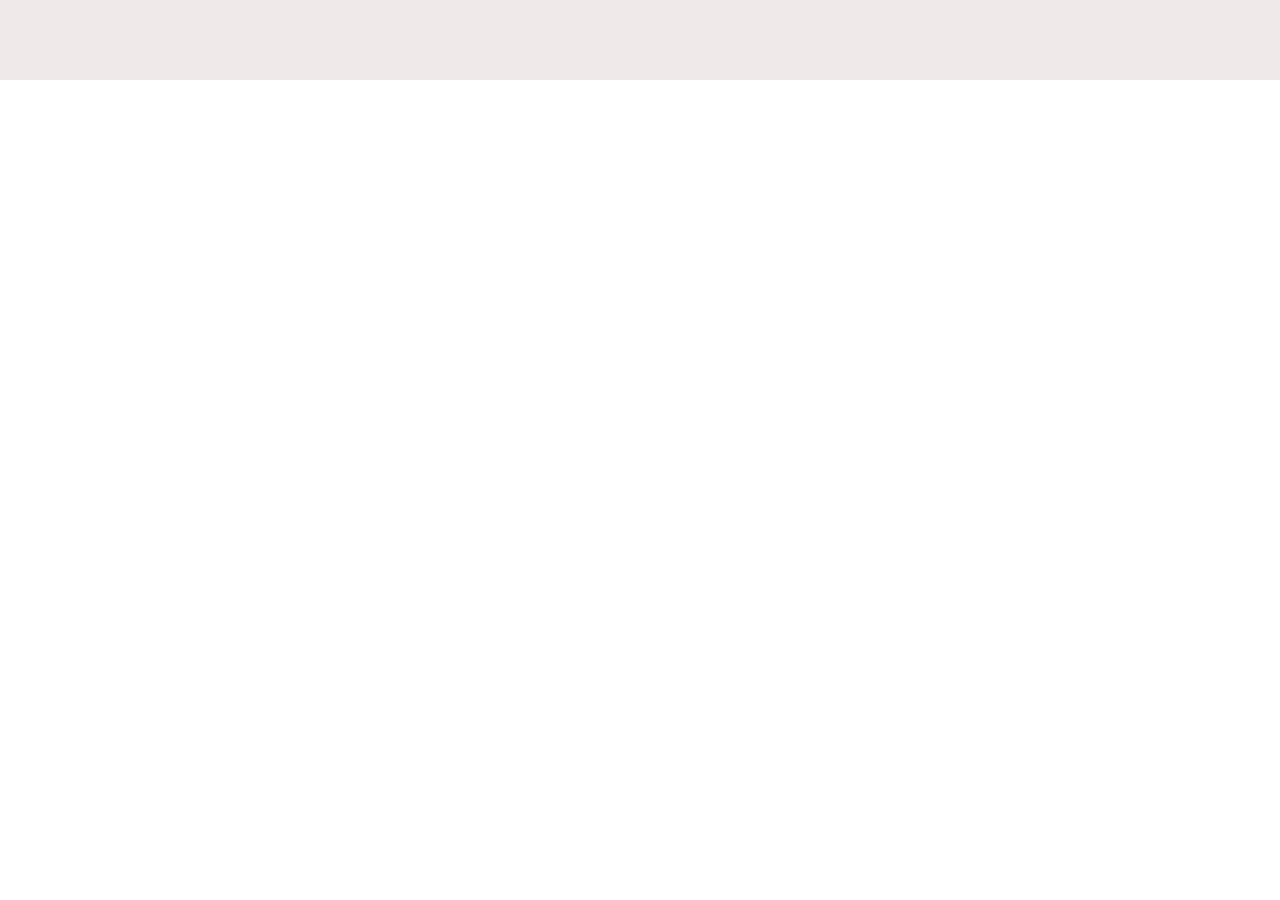
==== blog/index.html @ e224909e "blog" ====
<!DOCTYPE html>
<html lang="en">
    <head>
        <meta charset="utf-8">
        <meta name="viewport" content="width=device-width, initial-scale=1.0">
        <meta name="author" content="Jeevan Uppal">
        <title> Page Layout </title>
        <link href="css/style.css" rel="stylesheet" type="text/css">
        
    </head>
    <body>
        <header>
             
            
            <!-- Add a level 1 heading to display three words. Use a span element to highlight the second word. Apply a class attribute with a value of "highlight" to the opening span tag. -->
            
            
        </header>   
        
        
        <!-- Add a navigation menu with five (5) links using the labels About, Blog, Merch, History, and Contact. Use the "#" symbol for your href values. -->
        
        
        <main>
            
            
            <!-- Add a level 2 heading -->
            
            
            <!-- Add a class attribute with a value of "main-section" to the opening section tag below. -->
            
            
            <section>
                <article>
                    
                    
                    <!-- Create a figure that contains one (1) image; then, add a class attribute with a value of "article-image" to the opening figure tag. -->
                    
                    
                    <!-- After the closing figure tag, add two (2) paragraphs of text; then, add a level 3 heading. -->
                                        
                    
                    <!-- After the closing heading tag, add two (2) additional paragrahs of text and another level 3 heading. -->
                                        
                    
                    <!-- After the closing heading tag, add three (3) paragraphs of text. -->
                    
                    
                    <!-- Use the time element with a datetime attribute to display a date after the last paragrpah is closed. -->
                    
                    
                    <!-- Add a class attribute with a value of "subsection" to the opening section tag below. -->
                    
                    
                    <section>
                        
                        
                        <!-- Between the two section tags, create three (3) figures, each with one (1) image and one (1) figcaption. -->
                        
                    </section>
                    
                    
                    <!-- Create a Subscribe button between the closing section and closing article tags. -->

                
                </article>
                <aside>
                    
                    
                    <!-- Add a level 3 heading, followed by an image and a paragraph. --> 
                    
                    
                    <!-- Add another level 3 heading, followed by an image and a paragraph. -->
                    
                    
                    <!-- You guesed it, add an additional level three heading, followed by an image and a paragraph -->
                    
                    
                    <!-- Before continuing, add a hyperlink before the closing tags of the aside paragraphs that displays three circles. Use the "#" symbol as the href value, and inlcude a class attribute with the value of "expand". Note: The code to use for a cirle is:

                        &#x26AB;  

                    -->
                    
                    
                </aside>
            </section>
        </main>
        <footer>
            
            
            <!-- Add a paragraph with the copyright and a link to an email address. --->
            
            
            <!-- Add a second paragraph with all of the text and links for attributing the images on the page. Make sure to use the "ideal" attribution from Creative Commons. -->
            
            
        </footer>
    </body>
</html>
---- blog/css/style.css ----
/* TO GET AN IDEA OF THE CSS YOU WILL LIKELY BE USING, SEE THE LISTS BELOW. */

        /* 
        
        Spacing 

            - padding (shorthand and/or specific properties like padding-bottom, etc.)

            - margin, (shorthand and/or specific properties like margin-top, etc.)

            - letter-spacing, word-spacing, line-height

            - width, max-width, min-width
            - height, max-height, min-height

        Typography 

            - font-family, font-size, font-style, font-weight

            - text-decoration, text-align

            - color

            - text-shadow, text-transform

        Box, Layout and Border 

            - border (shorthand and/or specific properties like border-top, border-bottom-radius, border-width, etc.)

            - box-shadow

            - display, float, align-items, align-content

            - grid-template-columns, grid-column-gap

            - transform

        Other

            - :nth()-child (to target specific child elements)

            - :focus, :hover, :active (to target link states)

            - @font-face or @import (to import typefaces)

        */


/* ------ START WRITING YOUR CODE BELOW ------ */

* { 
   padding: 0;
   margin: 0;
   box-sizing: border-box;
}

.heading { 
    width: 100%;
    height: 90px;
    display: flex;
    justify-content: center;
    text-align: center;
}

span {
    padding-top: 25px;
    font-size: 21px;
    font-weight: bold;
    -ms-transform: rotate(-10deg);
    transform: rotate(-10deg);
}

#charcoal {
    background-color: brown;
    padding: 5px;
    font-family: sans-serif;
    font-weight: bolder;
    border-radius: 5px;
    color: white;
}

.nav {
    border: 2px solid black;
}

ul {
    display: flex;
}

li {
    list-style: none;
    padding: 20px 40px;
    font-size: 20px;
    cursor: pointer;
    font-stretch: expanded;
}

.container {
    display: flex;
}

.left {
    width: 70%;
    padding-left: 30px;
}

.left p,
b {
    margin: 10px 30px;
    font-family: cursive;
    font-size: 18px;
}

.left img {
    width: 280px;
    height: 350px;
}

.box {
    display: flex;
    flex-direction: column;
}

.top {
    display: flex;
}

.bottom p {
    margin: 0px;
    padding: 10px 0px;
}

.images img {
    padding: 20px;
}

button {
    height: 50px;
    width: 150px;
    background-color: rgb(70, 70, 117);
    color: white;
    margin-left: 20px;
    font-size: 20px;
    border-radius: 10px;
    cursor: pointer;
    font-weight: bold;
}

.right {
    width: 30%;
    border-left: 2px solid black;
}

.first {
    display: flex;
    flex-direction: column;
    padding: 0px 120px;
    height: 500px;
}

.first p {
    padding: 10px;
}

footer {
    height: 80px;
    display: flex;
    justify-content: space-between;
    padding-top: 40px;
    padding-left: 40px;
    padding-right: 40px;
    background-color: rgb(240, 233, 233);
}
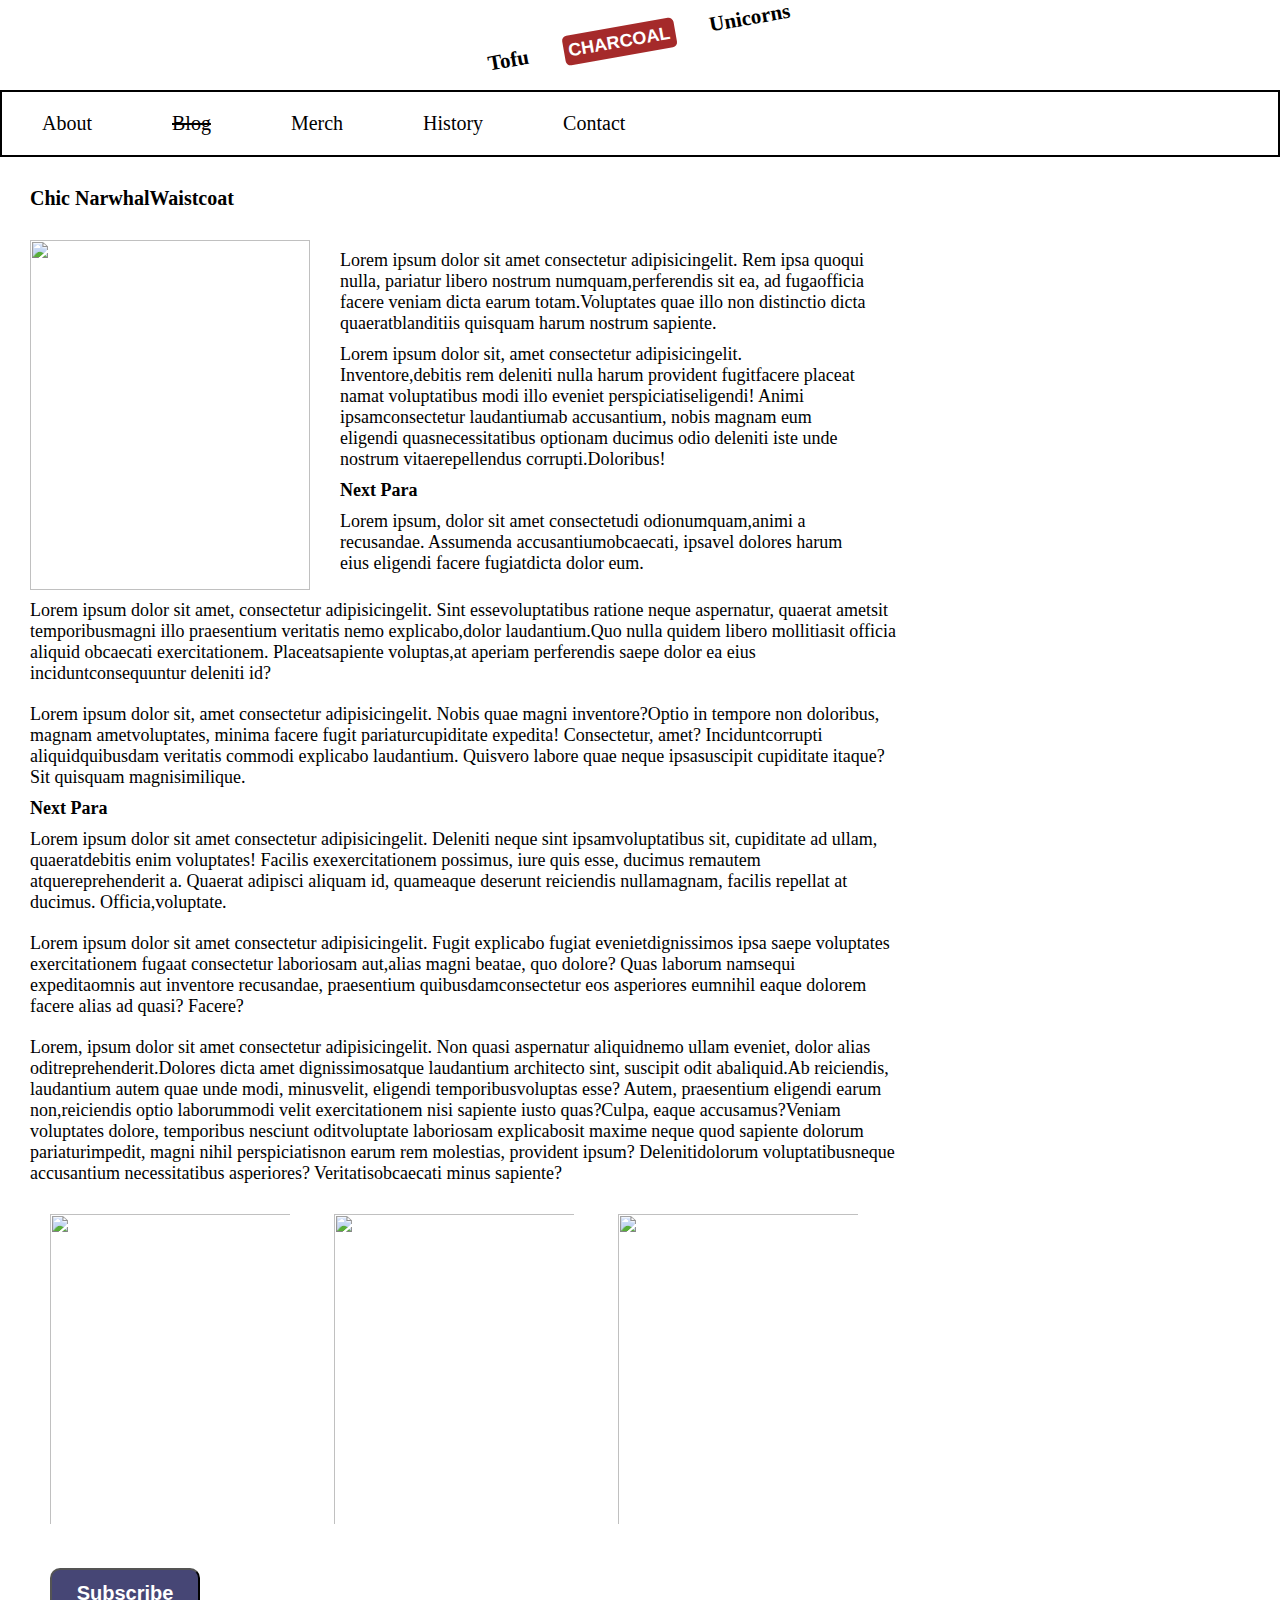
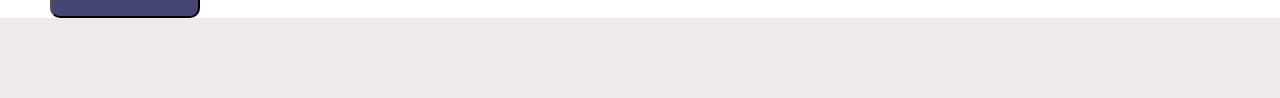
==== commit c71c5f64: "blog" ====
--- a/blog/index.html
+++ b/blog/index.html
@@ -6,85 +6,79 @@
         <meta name="author" content="Jeevan Uppal">
         <title> Page Layout </title>
         <link href="css/style.css" rel="stylesheet" type="text/css">
-        
+
     </head>
     <body>
-        <header>
-             
+        
+        <div class="heading">
+                <span>Tofu <b id="charcoal">CHARCOAL</b> Unicorns</div>
+                </div>
+
+                <div class="nav">
+                    <ul>
+                        <li>About</li>
+                        <li><Strike>Blog</strike></li>
+                        <li>Merch</li>
+                        <li>History</li>
+                        <li>Contact</li>
+                        </ul>
             
-            <!-- Add a level 1 heading to display three words. Use a span element to highlight the second word. Apply a class attribute with a value of "highlight" to the opening span tag. -->
-            
-            
-        </header>   
-        
-        
-        <!-- Add a navigation menu with five (5) links using the labels About, Blog, Merch, History, and Contact. Use the "#" symbol for your href values. -->
-        
-        
+                </div>
+
         <main>
             
+            <p style="padding: 30px; font-weight: bold ;font-size: 20px;">Chic NarwhalWaistcoat</p>
+            <div class="container">
+                <div class="left">
+                    <div class="box">
+                        <div class="top">
+                            <img src="imgcolor.jpg" alt="">
+                            <div class="para">
+            <p>Lorem ipsum dolor sit amet consectetur adipisicingelit. Rem ipsa quoqui nulla, pariatur libero nostrum numquam,perferendis sit ea, ad fugaofficia facere veniam dicta earum totam.Voluptates quae illo non distinctio
+                dicta quaeratblanditiis quisquam harum nostrum sapiente.</p>
+                <p>Lorem ipsum dolor sit, amet consectetur adipisicingelit. Inventore,debitis rem deleniti nulla harum provident fugitfacere placeat namat voluptatibus modi illo eveniet perspiciatiseligendi! Animi ipsamconsectetur laudantiumab accusantium, nobis magnam eum eligendi quasnecessitatibus optionam ducimus odio deleniti iste unde nostrum vitaerepellendus corrupti.Doloribus!</p>
+                
+                <b>Next Para</b>
+           
+                <p>Lorem ipsum, dolor sit amet consectetudi odionumquam,animi a recusandae. Assumenda accusantiumobcaecati, ipsavel dolores harum eius eligendi facere fugiatdicta dolor eum.</p>
+
+            </div>
+        </div>
+        <div class="bottom">
+
+                <p>Lorem ipsum dolor sit amet, consectetur adipisicingelit. Sint essevoluptatibus ratione neque aspernatur, quaerat ametsit temporibusmagni illo praesentium veritatis nemo explicabo,dolor laudantium.Quo nulla quidem libero mollitiasit officia aliquid obcaecati exercitationem. Placeatsapiente voluptas,at aperiam perferendis saepe dolor ea eius inciduntconsequuntur deleniti id?</p>
+
+                <p>Lorem ipsum dolor sit, amet consectetur adipisicingelit. Nobis quae magni inventore?Optio in tempore non doloribus, magnam ametvoluptates, minima facere fugit pariaturcupiditate expedita! Consectetur, amet? Inciduntcorrupti aliquidquibusdam veritatis commodi explicabo laudantium. Quisvero labore quae neque ipsasuscipit cupiditate itaque? Sit quisquam magnisimilique.</p>
+
+                <b style="margin: 0px;">Next Para</b>
+
+                <p>Lorem ipsum dolor sit amet consectetur adipisicingelit. Deleniti neque sint ipsamvoluptatibus sit, cupiditate ad ullam, quaeratdebitis enim voluptates! Facilis exexercitationem possimus, iure quis esse, ducimus remautem atquereprehenderit a. Quaerat adipisci aliquam id, quameaque deserunt reiciendis nullamagnam, facilis repellat at ducimus. Officia,voluptate.</p>
+
+                <p>Lorem ipsum dolor sit amet consectetur adipisicingelit. Fugit explicabo fugiat evenietdignissimos ipsa saepe voluptates exercitationem fugaat consectetur laboriosam aut,alias magni beatae, quo dolore? Quas laborum namsequi expeditaomnis aut inventore recusandae, praesentium quibusdamconsectetur eos asperiores eumnihil eaque dolorem facere alias ad quasi? Facere?</p>
+
+                <p>Lorem, ipsum dolor sit amet consectetur adipisicingelit. Non quasi aspernatur aliquidnemo ullam eveniet, dolor alias oditreprehenderit.Dolores dicta amet dignissimosatque laudantium architecto sint, suscipit odit abaliquid.Ab reiciendis, laudantium autem quae unde modi, minusvelit, eligendi temporibusvoluptas esse? Autem, praesentium eligendi earum non,reiciendis optio laborummodi velit exercitationem nisi sapiente iusto quas?Culpa, eaque accusamus?Veniam voluptates dolore, temporibus nesciunt oditvoluptate laboriosam explicabosit maxime neque quod sapiente dolorum pariaturimpedit, magni nihil perspiciatisnon earum rem molestias, provident ipsum? Delenitidolorum voluptatibusneque accusantium necessitatibus asperiores? Veritatisobcaecati minus sapiente?</p>
+
+            </div>
+            <div class="images">
+                <img src="img1.jpg" alt="">
+                <img src="img2.jpg" alt="">
+                <img src="img3.jpg" alt="">
+            </div>
+            <button>Subscribe</button>
+        </div>
+    </div>
+        
             
-            <!-- Add a level 2 heading -->
-            
-            
-            <!-- Add a class attribute with a value of "main-section" to the opening section tag below. -->
-            
-            
-            <section>
-                <article>
                     
                     
-                    <!-- Create a figure that contains one (1) image; then, add a class attribute with a value of "article-image" to the opening figure tag. -->
                     
                     
-                    <!-- After the closing figure tag, add two (2) paragraphs of text; then, add a level 3 heading. -->
-                                        
-                    
-                    <!-- After the closing heading tag, add two (2) additional paragrahs of text and another level 3 heading. -->
-                                        
-                    
-                    <!-- After the closing heading tag, add three (3) paragraphs of text. -->
                     
                     
-                    <!-- Use the time element with a datetime attribute to display a date after the last paragrpah is closed. -->
-                    
-                    
-                    <!-- Add a class attribute with a value of "subsection" to the opening section tag below. -->
-                    
-                    
-                    <section>
-                        
-                        
-                        <!-- Between the two section tags, create three (3) figures, each with one (1) image and one (1) figcaption. -->
-                        
-                    </section>
-                    
-                    
-                    <!-- Create a Subscribe button between the closing section and closing article tags. -->
 
                 
-                </article>
-                <aside>
-                    
-                    
-                    <!-- Add a level 3 heading, followed by an image and a paragraph. --> 
-                    
-                    
-                    <!-- Add another level 3 heading, followed by an image and a paragraph. -->
-                    
-                    
-                    <!-- You guesed it, add an additional level three heading, followed by an image and a paragraph -->
-                    
-                    
-                    <!-- Before continuing, add a hyperlink before the closing tags of the aside paragraphs that displays three circles. Use the "#" symbol as the href value, and inlcude a class attribute with the value of "expand". Note: The code to use for a cirle is:
-
-                        &#x26AB;  
-
-                    -->
-                    
-                    
-                </aside>
-            </section>
+                
+                
         </main>
         <footer>
             
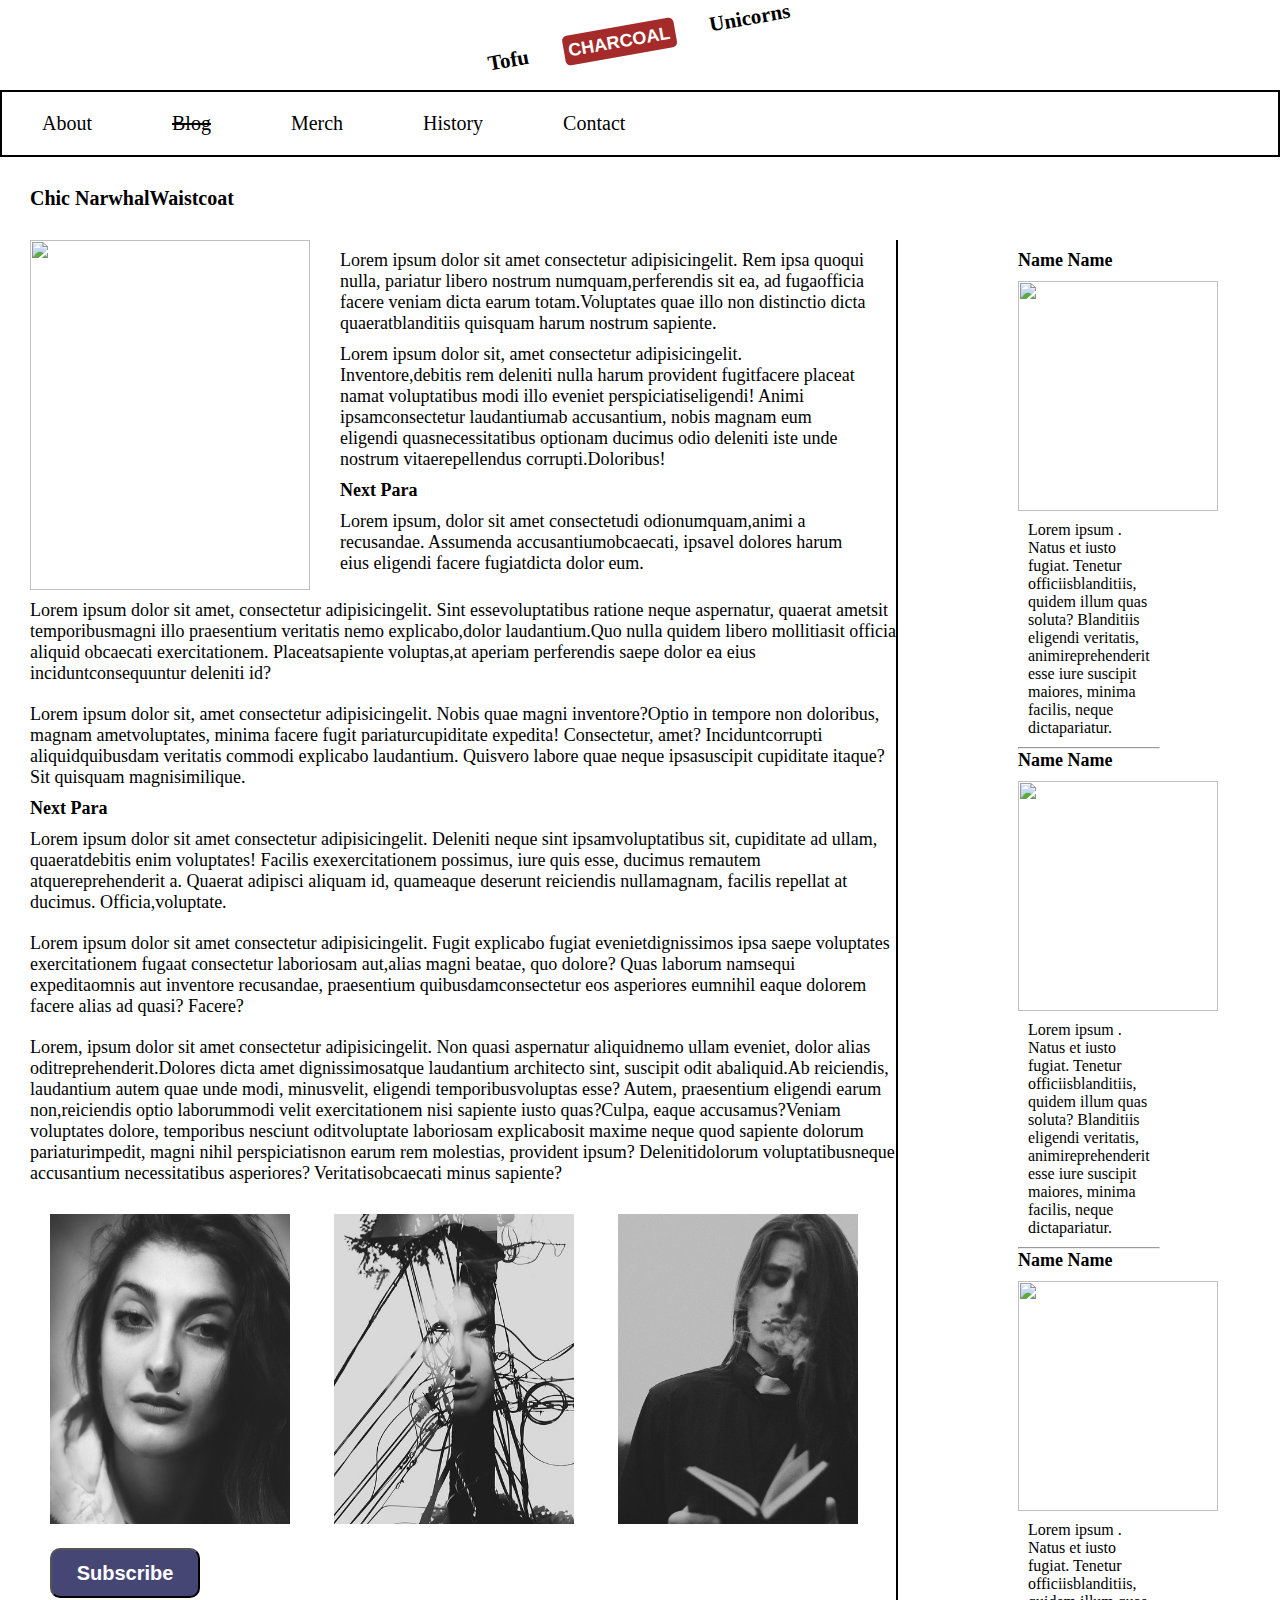
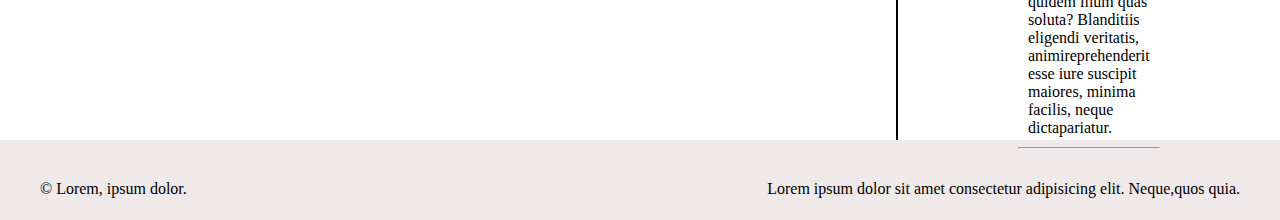
==== commit 919eb07e: "blog" ====
--- a/blog/index.html
+++ b/blog/index.html
@@ -60,35 +60,60 @@
 
             </div>
             <div class="images">
-                <img src="img1.jpg" alt="">
-                <img src="img2.jpg" alt="">
-                <img src="img3.jpg" alt="">
+                <img src="images/eren-30s.jpg" alt="">
+                <img src="images/industrial-city-2.jpg" alt="">
+                <img src="images/in-nomino.jpg" alt="">
             </div>
             <button>Subscribe</button>
         </div>
     </div>
+
+
+    <div class="right">
+        <div class="first">
+            <b style="margin-left: 0px;">Name Name</b>
+            <img src="img1.jpg" alt="" height="230px" width="200px">
+            <p>Lorem ipsum . Natus et iusto fugiat. Tenetur officiisblanditiis, 
+                quidem illum quas soluta? Blanditiis eligendi veritatis, 
+                animireprehenderit esse iure suscipit maiores, minima facilis, 
+                neque dictapariatur.</p>
+
+                <hr>
+            </div>
+            <div class="first">
+                <b style="margin-left: 0px;">Name Name</b>
+                <img src="img2.jpg" alt="" height="230px" width="200px">
+                <p>Lorem ipsum . Natus et iusto fugiat. Tenetur officiisblanditiis, 
+                    quidem illum quas soluta? Blanditiis eligendi veritatis, 
+                    animireprehenderit esse iure suscipit maiores, minima facilis,
+                     neque dictapariatur.</p>
+                <hr>
+            </div>
+            <div class="first">
+                <b style="margin-left: 0px;">Name Name</b>
+                <img src="img3.jpg" alt="" height="230px" width="200px">
+                <p>Lorem ipsum . Natus et iusto fugiat. Tenetur officiisblanditiis,
+                     quidem illum quas soluta? Blanditiis eligendi veritatis, 
+                     animireprehenderit esse iure suscipit maiores, minima facilis,
+                      neque dictapariatur.</p>
+                      <hr>
+                    </div>
+                </div>
+            </div>
+            <footer>
+                <p>&#169; Lorem, ipsum dolor.</p>
+                <p>Lorem ipsum dolor sit amet consectetur adipisicing elit. 
+                    Neque,quos quia.</p>
+                </footer>
+            </body>
+            
+            </html>         
+
         
-            
-                    
-                    
-                    
-                    
-                    
+
                     
 
                 
                 
                 
-        </main>
-        <footer>
-            
-            
-            <!-- Add a paragraph with the copyright and a link to an email address. --->
-            
-            
-            <!-- Add a second paragraph with all of the text and links for attributing the images on the page. Make sure to use the "ideal" attribution from Creative Commons. -->
-            
-            
-        </footer>
-    </body>
-</html>+       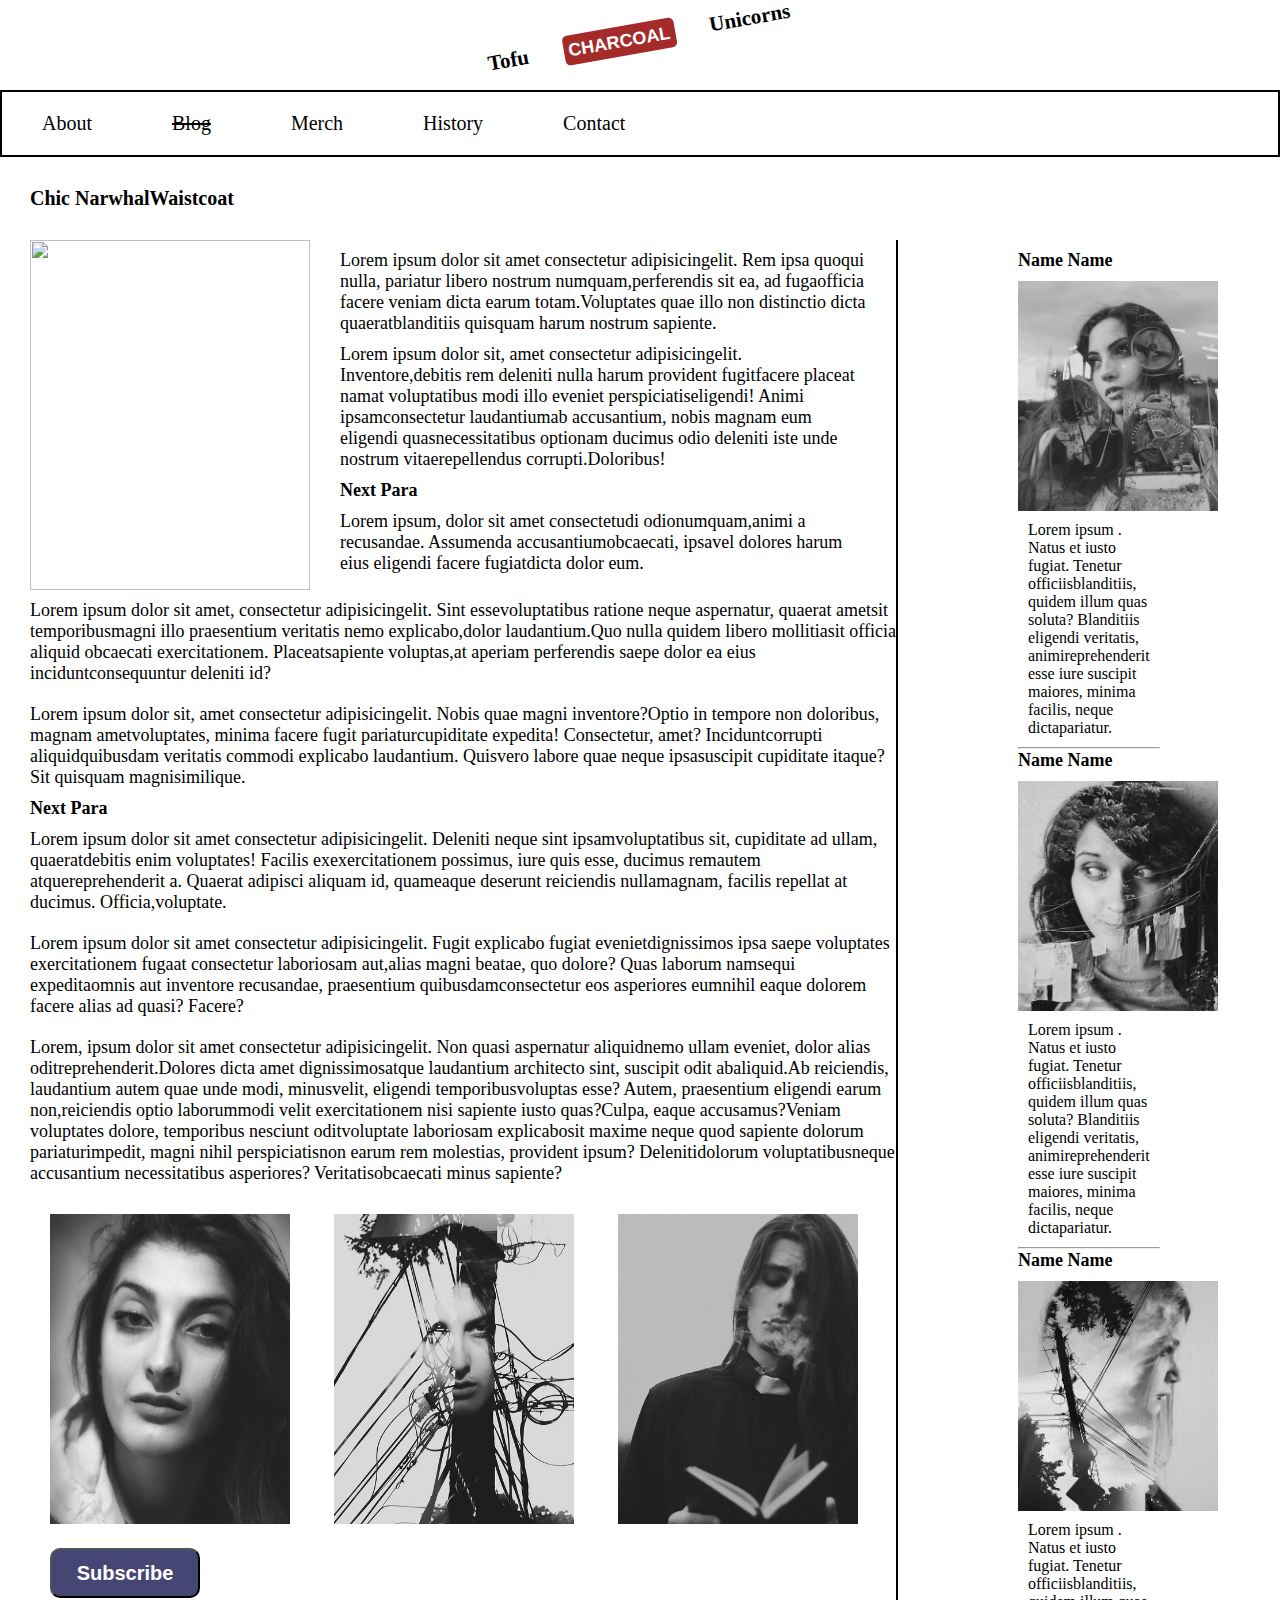
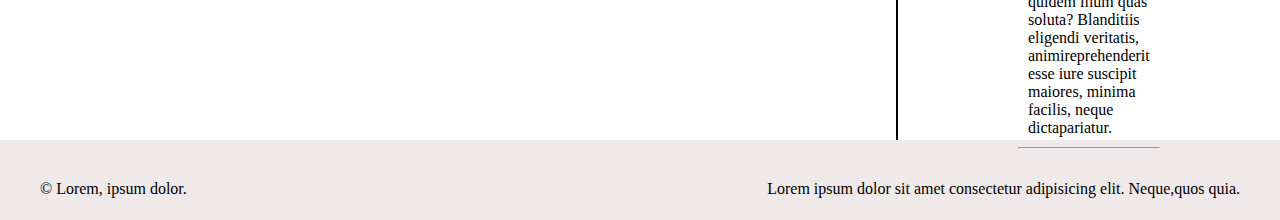
==== commit 7b76c7eb: "blog" ====
--- a/blog/index.html
+++ b/blog/index.html
@@ -60,9 +60,9 @@
 
             </div>
             <div class="images">
-                <img src="images/eren-30s.jpg" alt="">
-                <img src="images/industrial-city-2.jpg" alt="">
-                <img src="images/in-nomino.jpg" alt="">
+                <img src="images/eren-30s.jpg">
+                <img src="images/industrial-city-2.jpg">
+                <img src="images/in-nomino.jpg">
             </div>
             <button>Subscribe</button>
         </div>
@@ -72,7 +72,7 @@
     <div class="right">
         <div class="first">
             <b style="margin-left: 0px;">Name Name</b>
-            <img src="img1.jpg" alt="" height="230px" width="200px">
+            <img src="images/industrial.jpg" alt="" height="230px" width="200px">
             <p>Lorem ipsum . Natus et iusto fugiat. Tenetur officiisblanditiis, 
                 quidem illum quas soluta? Blanditiis eligendi veritatis, 
                 animireprehenderit esse iure suscipit maiores, minima facilis, 
@@ -82,7 +82,7 @@
             </div>
             <div class="first">
                 <b style="margin-left: 0px;">Name Name</b>
-                <img src="img2.jpg" alt="" height="230px" width="200px">
+                <img src="images/routine.jpg" alt="" height="230px" width="200px">
                 <p>Lorem ipsum . Natus et iusto fugiat. Tenetur officiisblanditiis, 
                     quidem illum quas soluta? Blanditiis eligendi veritatis, 
                     animireprehenderit esse iure suscipit maiores, minima facilis,
@@ -91,7 +91,7 @@
             </div>
             <div class="first">
                 <b style="margin-left: 0px;">Name Name</b>
-                <img src="img3.jpg" alt="" height="230px" width="200px">
+                <img src="images/industrial-city.jpg" alt="" height="230px" width="200px">
                 <p>Lorem ipsum . Natus et iusto fugiat. Tenetur officiisblanditiis,
                      quidem illum quas soluta? Blanditiis eligendi veritatis, 
                      animireprehenderit esse iure suscipit maiores, minima facilis,
@@ -106,7 +106,7 @@
                     Neque,quos quia.</p>
                 </footer>
             </body>
-            
+
             </html>         
 
         
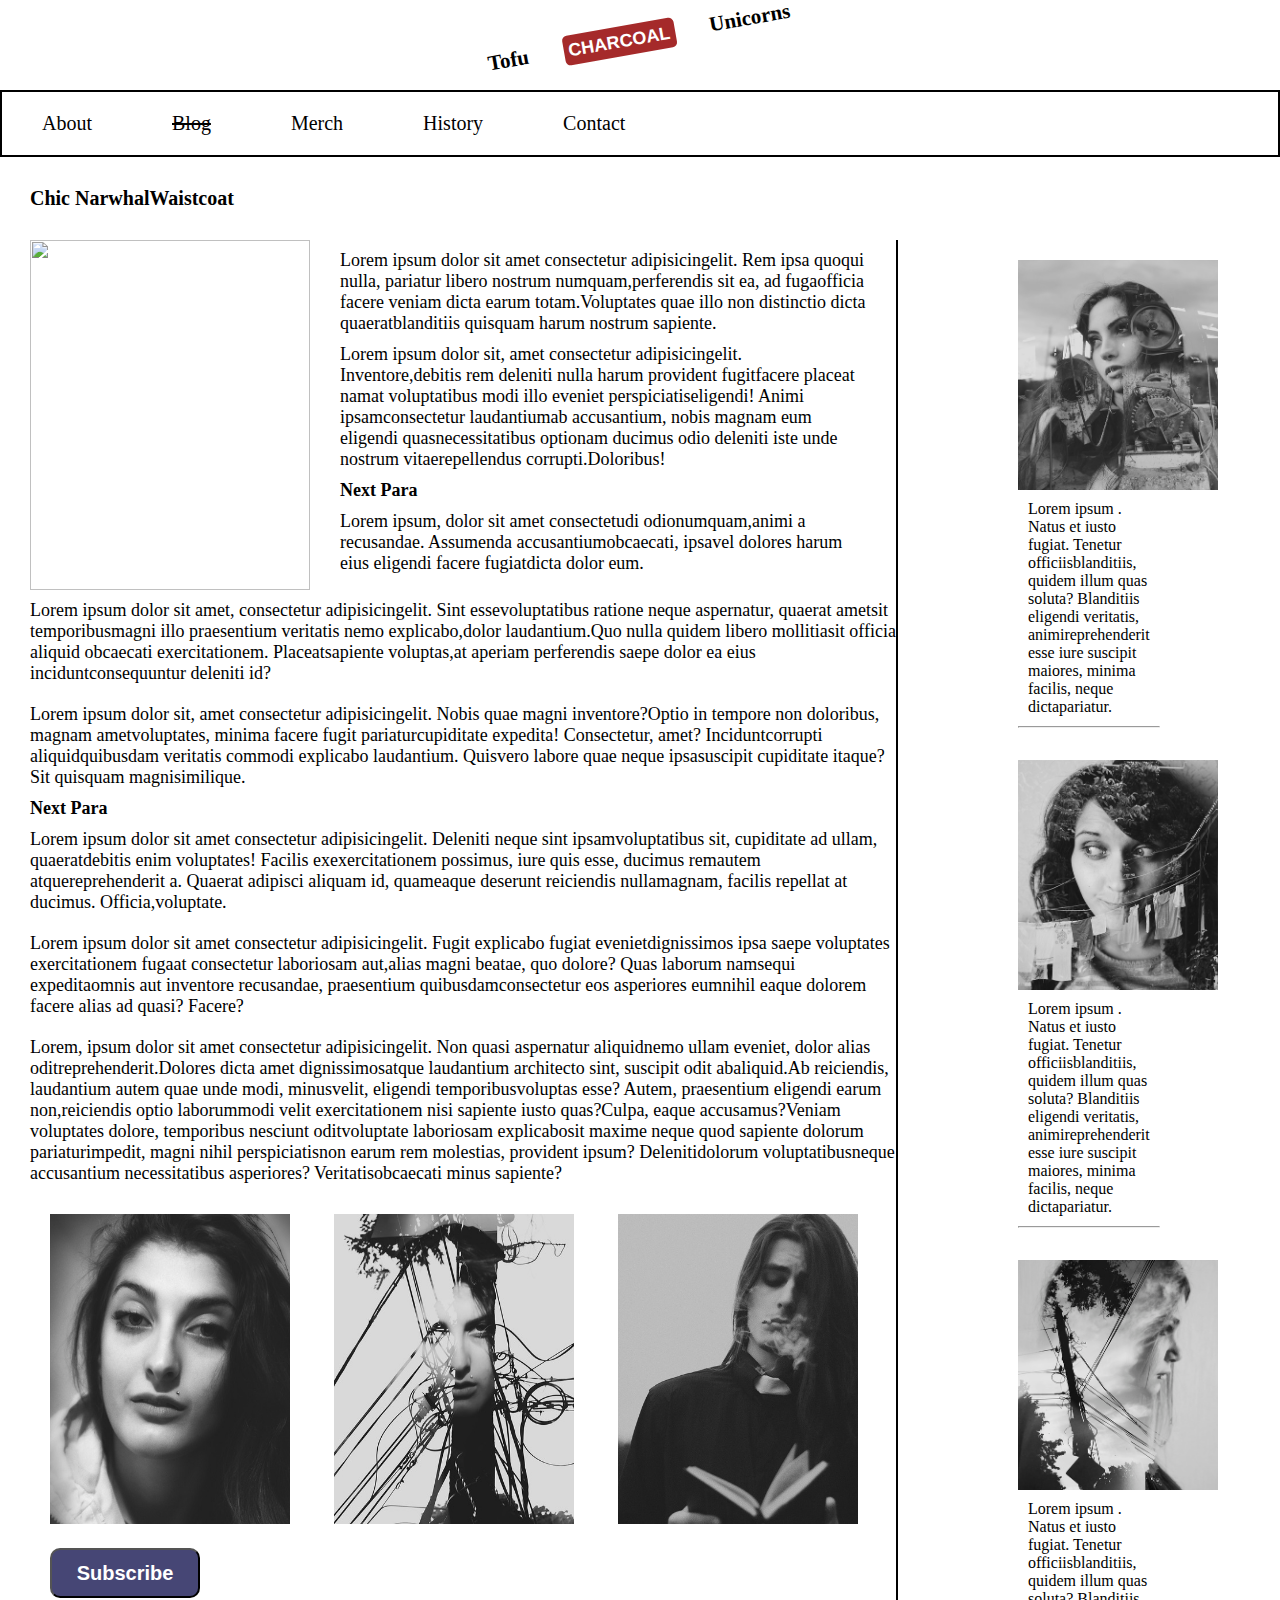
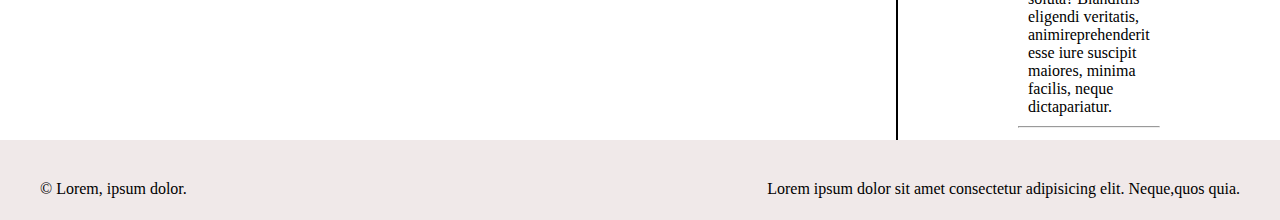
==== commit e4efe59b: "blog" ====
--- a/blog/index.html
+++ b/blog/index.html
@@ -71,7 +71,7 @@
 
     <div class="right">
         <div class="first">
-            <b style="margin-left: 0px;">Name Name</b>
+            <b style="margin-left: 0px;"> </b>
             <img src="images/industrial.jpg" alt="" height="230px" width="200px">
             <p>Lorem ipsum . Natus et iusto fugiat. Tenetur officiisblanditiis, 
                 quidem illum quas soluta? Blanditiis eligendi veritatis, 
@@ -81,7 +81,7 @@
                 <hr>
             </div>
             <div class="first">
-                <b style="margin-left: 0px;">Name Name</b>
+                <b style="margin-left: 0px;"> </b>
                 <img src="images/routine.jpg" alt="" height="230px" width="200px">
                 <p>Lorem ipsum . Natus et iusto fugiat. Tenetur officiisblanditiis, 
                     quidem illum quas soluta? Blanditiis eligendi veritatis, 
@@ -90,7 +90,7 @@
                 <hr>
             </div>
             <div class="first">
-                <b style="margin-left: 0px;">Name Name</b>
+                <b style="margin-left: 0px;"> </b>
                 <img src="images/industrial-city.jpg" alt="" height="230px" width="200px">
                 <p>Lorem ipsum . Natus et iusto fugiat. Tenetur officiisblanditiis,
                      quidem illum quas soluta? Blanditiis eligendi veritatis, 
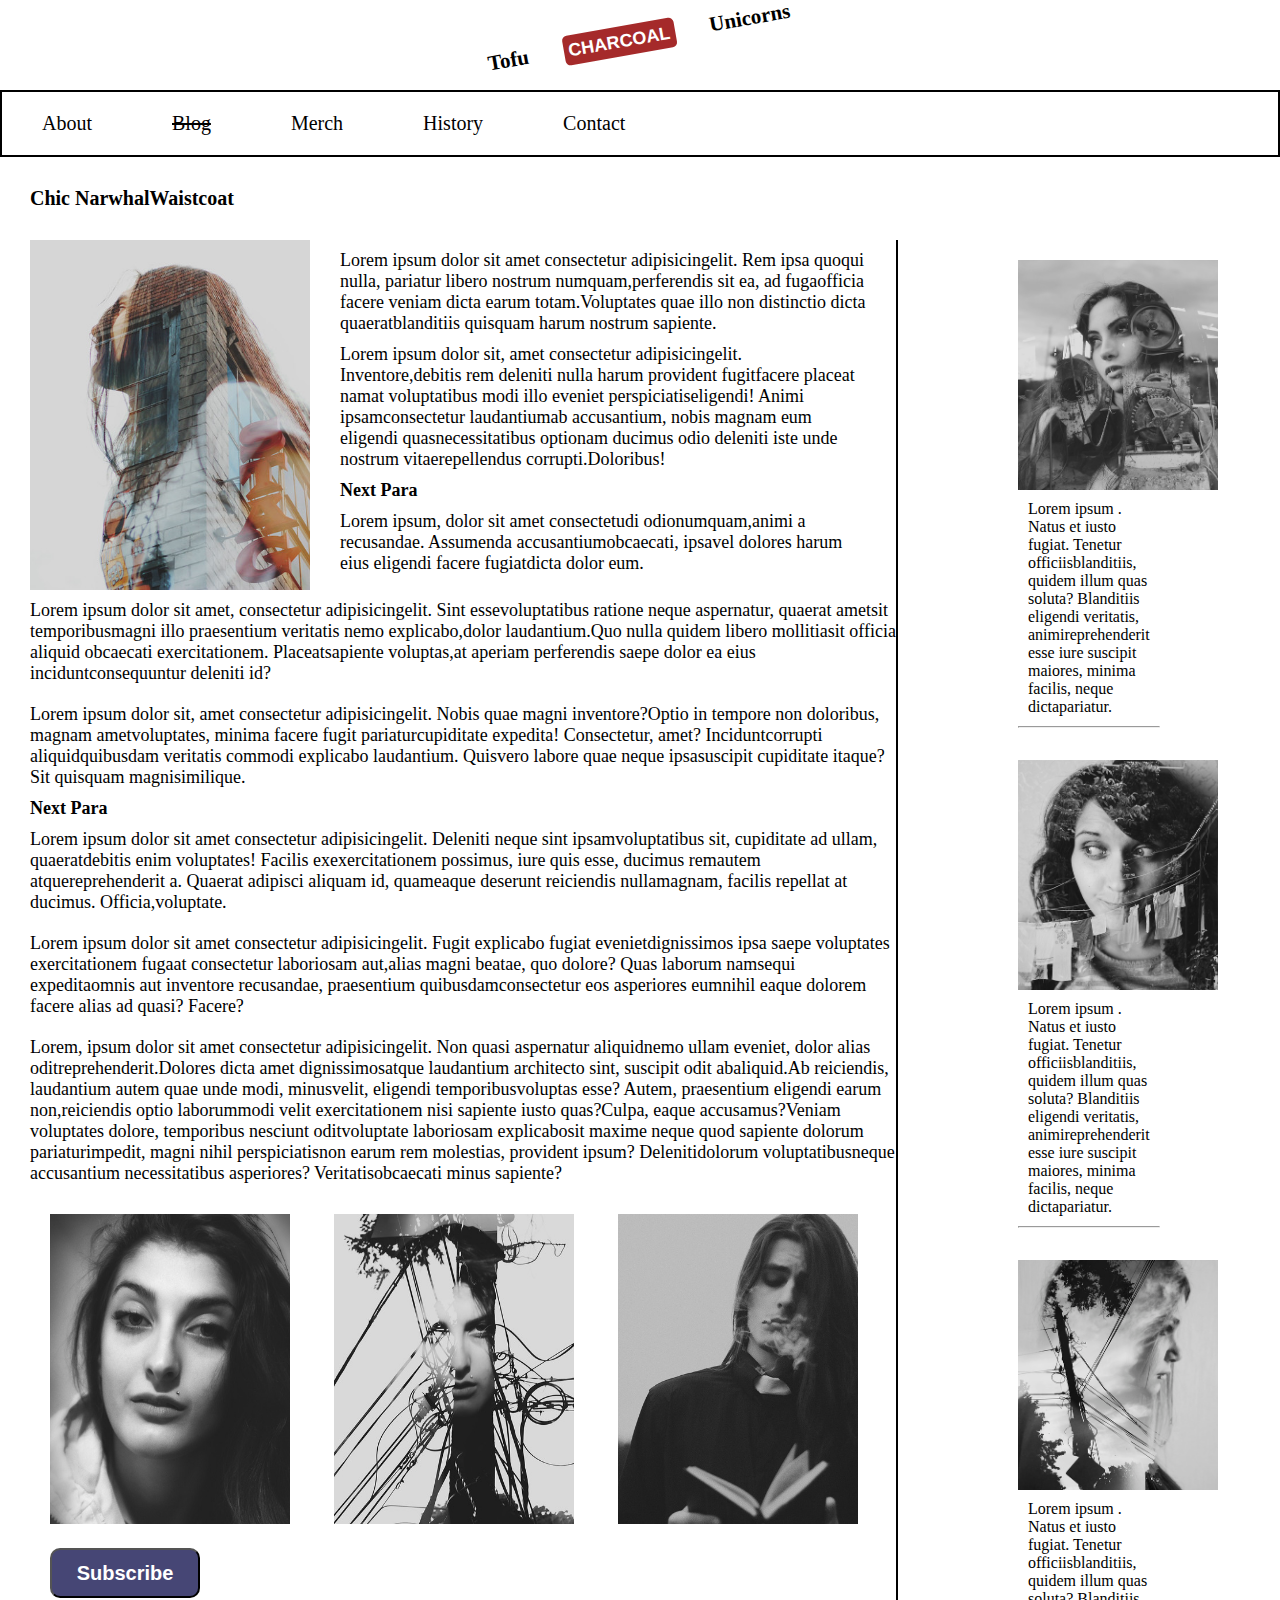
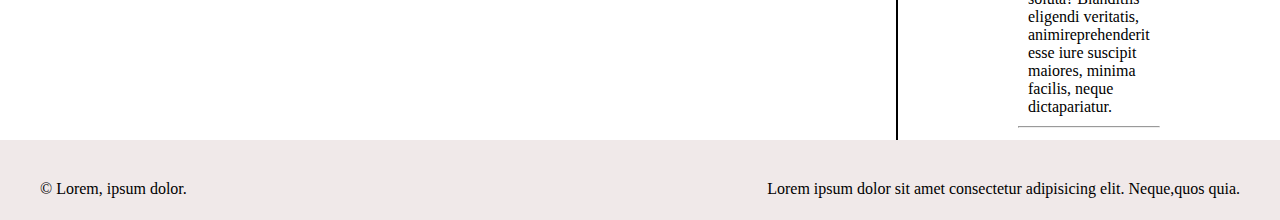
==== commit 8b717a6a: "blog" ====
--- a/blog/index.html
+++ b/blog/index.html
@@ -32,7 +32,7 @@
                 <div class="left">
                     <div class="box">
                         <div class="top">
-                            <img src="imgcolor.jpg" alt="">
+                            <img src="images/stag.jpg" alt="">
                             <div class="para">
             <p>Lorem ipsum dolor sit amet consectetur adipisicingelit. Rem ipsa quoqui nulla, pariatur libero nostrum numquam,perferendis sit ea, ad fugaofficia facere veniam dicta earum totam.Voluptates quae illo non distinctio
                 dicta quaeratblanditiis quisquam harum nostrum sapiente.</p>
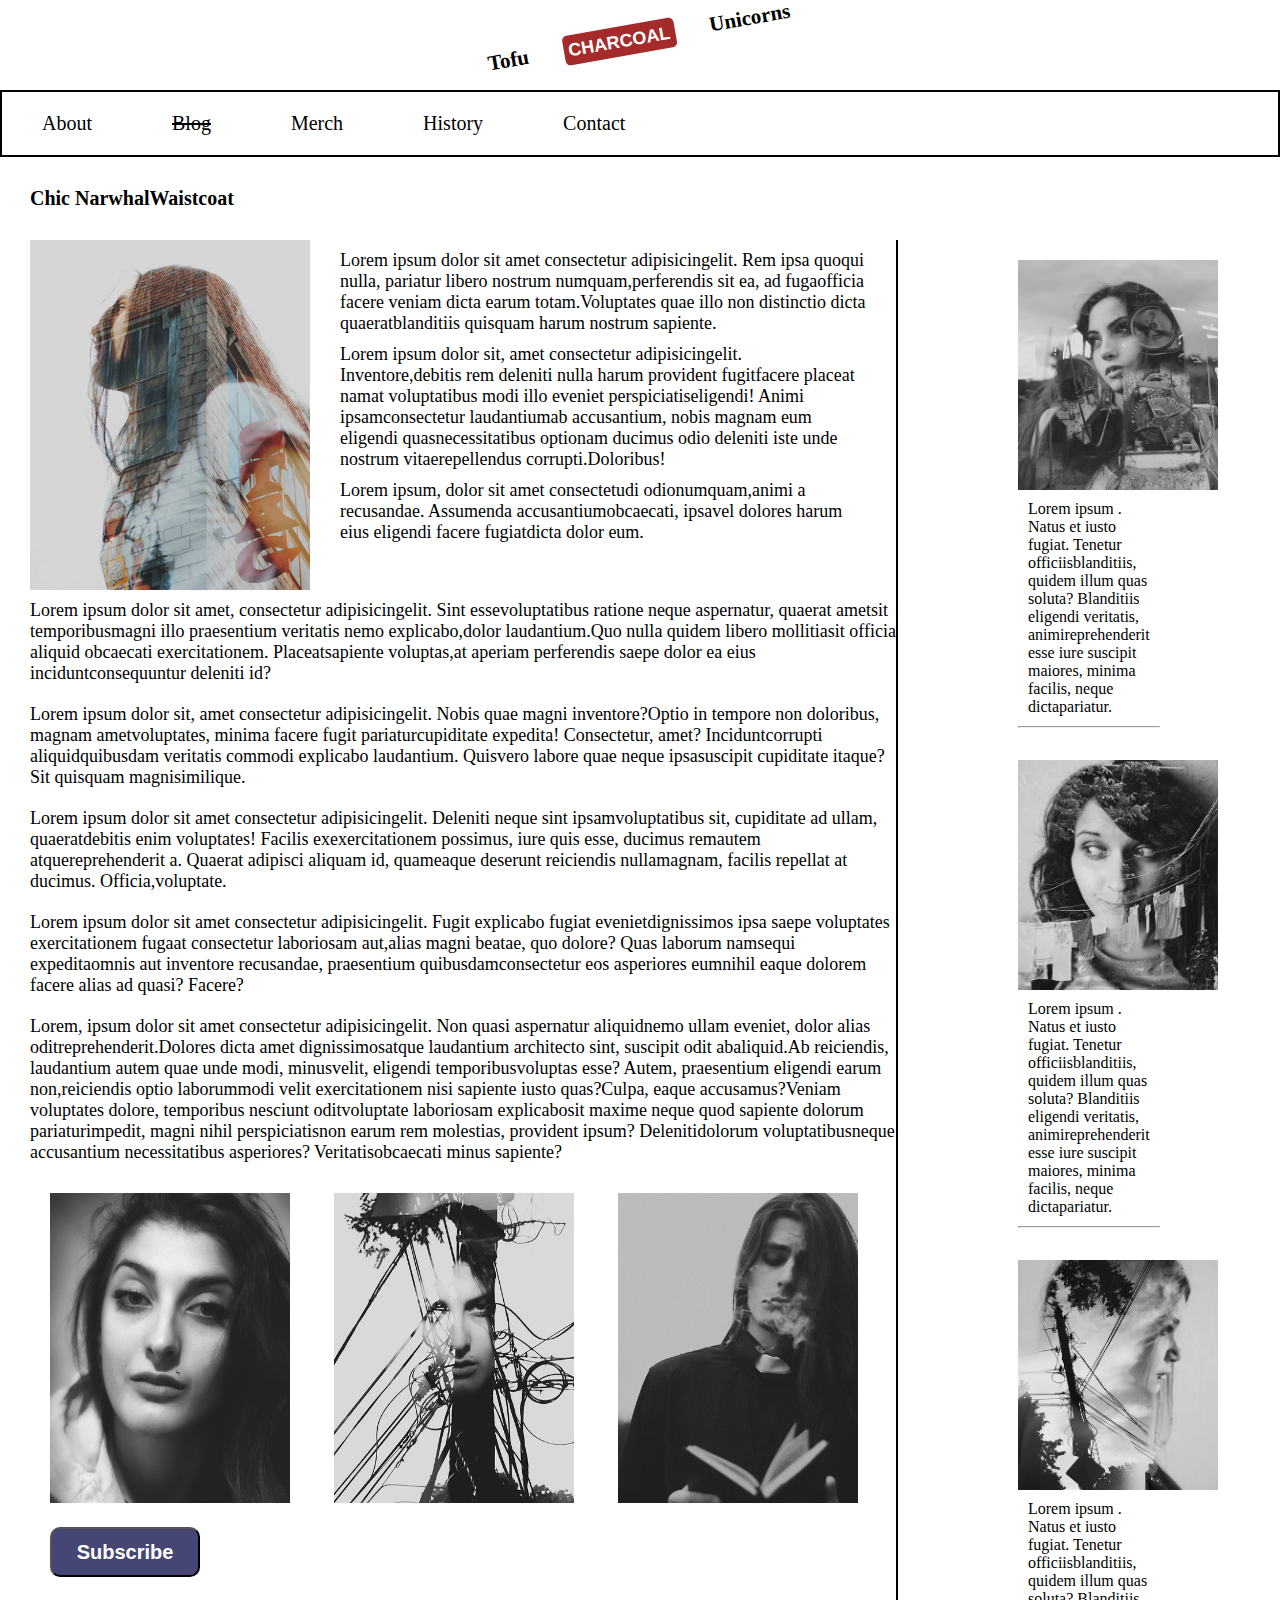
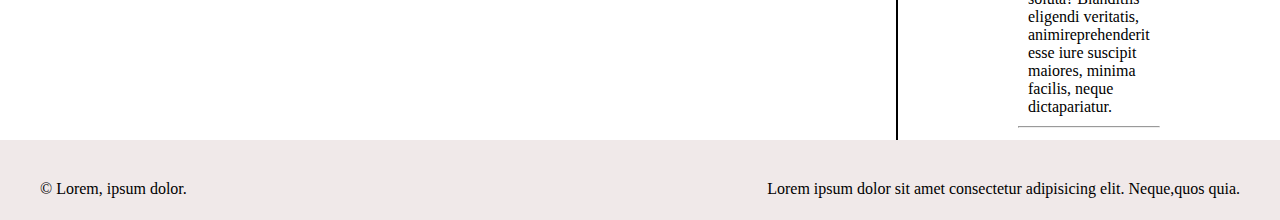
==== commit 080afd79: "blog" ====
--- a/blog/index.html
+++ b/blog/index.html
@@ -38,7 +38,7 @@
                 dicta quaeratblanditiis quisquam harum nostrum sapiente.</p>
                 <p>Lorem ipsum dolor sit, amet consectetur adipisicingelit. Inventore,debitis rem deleniti nulla harum provident fugitfacere placeat namat voluptatibus modi illo eveniet perspiciatiseligendi! Animi ipsamconsectetur laudantiumab accusantium, nobis magnam eum eligendi quasnecessitatibus optionam ducimus odio deleniti iste unde nostrum vitaerepellendus corrupti.Doloribus!</p>
                 
-                <b>Next Para</b>
+                
            
                 <p>Lorem ipsum, dolor sit amet consectetudi odionumquam,animi a recusandae. Assumenda accusantiumobcaecati, ipsavel dolores harum eius eligendi facere fugiatdicta dolor eum.</p>
 
@@ -50,7 +50,7 @@
 
                 <p>Lorem ipsum dolor sit, amet consectetur adipisicingelit. Nobis quae magni inventore?Optio in tempore non doloribus, magnam ametvoluptates, minima facere fugit pariaturcupiditate expedita! Consectetur, amet? Inciduntcorrupti aliquidquibusdam veritatis commodi explicabo laudantium. Quisvero labore quae neque ipsasuscipit cupiditate itaque? Sit quisquam magnisimilique.</p>
 
-                <b style="margin: 0px;">Next Para</b>
+                
 
                 <p>Lorem ipsum dolor sit amet consectetur adipisicingelit. Deleniti neque sint ipsamvoluptatibus sit, cupiditate ad ullam, quaeratdebitis enim voluptates! Facilis exexercitationem possimus, iure quis esse, ducimus remautem atquereprehenderit a. Quaerat adipisci aliquam id, quameaque deserunt reiciendis nullamagnam, facilis repellat at ducimus. Officia,voluptate.</p>
 
